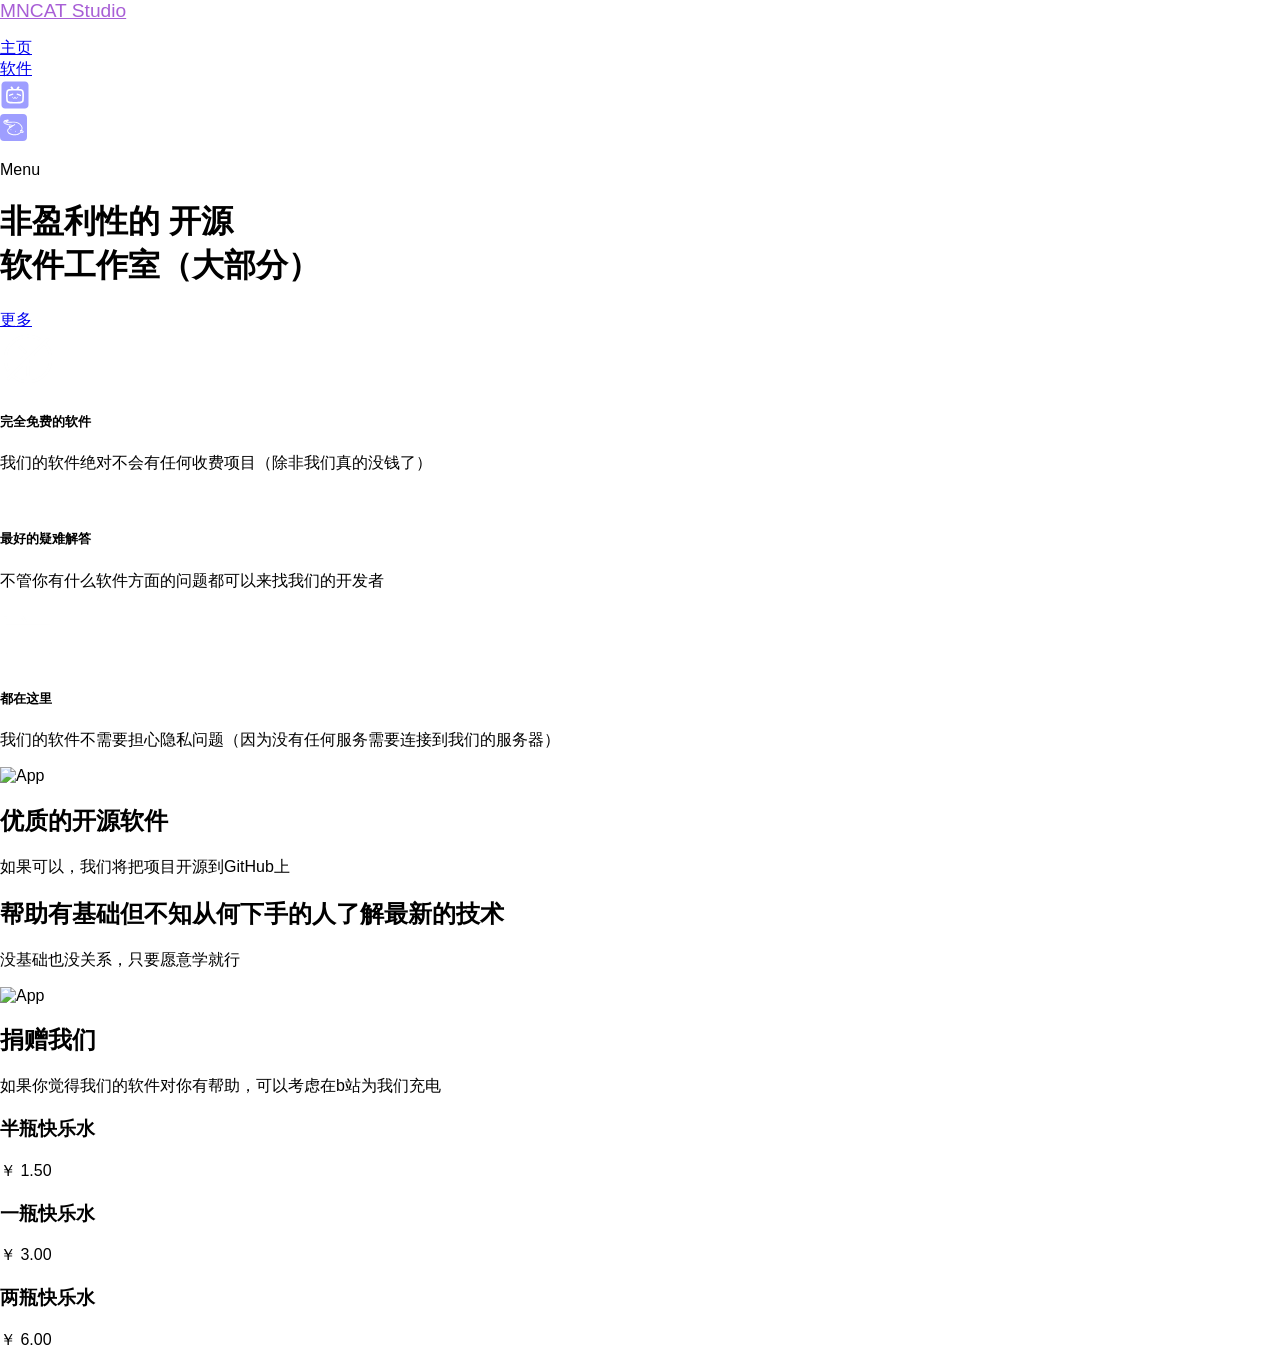
==== index.html @ 67b41ffe "Add files via upload" ====
<!DOCTYPE html>
<html lang="zh">
<style>
  * {
    box-sizing: border-box;
    padding: 0;
  }
  body {
      justify-content: center;
      align-items: center;
      margin: 0;
      font-family:-apple-system, BlinkMacSystemFont, "Helvetica Neue", Helvetica, Roboto, Arial, "PingFang SC", "Hiragino Sans GB", "Microsoft Yahei", "Microsoft Jhenghei", sans-serif;
  }
  .logo path{
    pointer-events:none;
    fill:none;
    stroke-linecap:round;
    stroke-width:7;
    stroke:rgb(255, 255, 255);
  }
  .wechat-group img{
    max-width:220px;
    height:auto;
      border-radius: 8px;
      margin: 0 auto 0;
      width:100%;
  }
  .welcome-img img{
    width:100%;
  }
  #text_title {
    color: #a85fd6;
    font-size: larger;
  }
</style>
<head>
  <meta charset='UTF-8'>
  <title>MNCAT Studio</title>
</head>
<body>
  <div>
    <link rel="preload" href="https://coscdn.htmlpage.cn/html-template/template-company-00001/assets/fonts/fontawesome-webfont.woff2" as="font" type="font/woff2" crossorigin=""/>
    <!-- Additional CSS Files -->
    <link rel="stylesheet" type="text/css" href="https://coscdn.htmlpage.cn/html-template/template-company-00001/assets/css/bootstrap.min.css"/>
    <link rel="stylesheet" type="text/css" href="https://coscdn.htmlpage.cn/html-template/template-company-00001/assets/css/font-awesome.css"/>
    <link rel="stylesheet" href="https://coscdn.htmlpage.cn/html-template/template-company-00001/assets/css/templatemo-softy-pinko.css"/>
    <!-- ***** Header Area Start ***** -->
    <header class="header-area header-sticky">
      <div class="container">
        <div class="row">
          <div class="col-12">
            <nav class="main-nav">
              <!-- ***** Logo Start ***** -->
              <a href="#" class="logo" id="text_title">MNCAT Studio</a>
              <!-- ***** Logo End ***** -->
              <!-- ***** Menu Start ***** -->
              <ul class="nav">
                <li>
                  <a href="#" class="active">主页</a>
                </li>
                <li>
                  <a href="/software">软件</a>
                </li>
                <li>
                  <a href="https://space.bilibili.com/3493083308100198">
                    <img src="static/images/main_page/bilibili.svg" alt="Bilibili">
                  </a>
                </li>
                <li>
                  <a href="https://afdian.com/a/mncatconan">
                    <img src="static/images/main_page/aifadian.svg" alt="AiFaDian">
                  </a>
                </li>
              </ul>
              <a class="menu-trigger"><span>Menu</span></a>
              <!-- ***** Menu End ***** -->
            </nav>
          </div>
        </div>
      </div>
    </header>
    <!-- ***** Header Area End ***** -->
    <!-- ***** Welcome Area Start ***** -->
    <div id="welcome" class="welcome-area">
      <!-- ***** Header Text Start ***** -->
      <div class="header-text">
        <div class="container">
          <div class="row">
            <div class="offset-xl-3 col-xl-6 offset-lg-2 col-lg-8 col-md-12 col-sm-12">
              <h1>非盈利性的
                <strong>开源</strong>
                <br/>软件工作室（大部分）
              </h1>
              <a href="#features" class="main-button-slider">更多</a>
            </div>
          </div>
        </div>
      </div>
      <!-- ***** Header Text End ***** -->
    </div>
    <!-- ***** Welcome Area End ***** -->
    <!-- ***** Features Small Start ***** -->
    <section class="section home-feature">
      <div class="container">
        <div class="row">
          <div class="col-lg-12">
            <div class="row">
              <!-- ***** Features Small Item Start ***** -->
              <div data-scroll-reveal="enter bottom move 50px over 0.6s after 0.2s" class="col-lg-4 col-md-6 col-sm-6 col-12">
                <div class="features-small-item">
                  <div class="icon">
                    <i>
                      <img src="./static/images/main_page/free.png" alt=""/>
                    </i>
                  </div>
                  <h5 class="features-title">完全免费的软件
                  </h5>
                  <p>我们的软件绝对不会有任何收费项目（除非我们真的没钱了）
                  </p>
                </div>
              </div>
              <!-- ***** Features Small Item End ***** -->
              <!-- ***** Features Small Item Start ***** -->
              <div data-scroll-reveal="enter bottom move 50px over 0.6s after 0.4s" class="col-lg-4 col-md-6 col-sm-6 col-12">
                <div class="features-small-item">
                  <div class="icon">
                    <i>
                      <img src="https://coscdn.htmlpage.cn/html-template/template-company-00001/assets/images/featured-item-01.png" alt=""/>
                    </i>
                  </div>
                  <h5 class="features-title">最好的疑难解答
                  </h5>
                  <p>不管你有什么软件方面的问题都可以来找我们的开发者
                  </p>
                </div>
              </div>
              <!-- ***** Features Small Item End ***** -->
              <!-- ***** Features Small Item Start ***** -->
              <div data-scroll-reveal="enter bottom move 50px over 0.6s after 0.6s" class="col-lg-4 col-md-6 col-sm-6 col-12">
                <div class="features-small-item">
                  <div class="icon">
                    <i>
                      <img src="./static/images/main_page/local.png" alt=""/>
                    </i>
                  </div>
                  <h5 class="features-title">都在这里
                  </h5>
                  <p>我们的软件不需要担心隐私问题（因为没有任何服务需要连接到我们的服务器）
                  </p>
                </div>
              </div>
              <!-- ***** Features Small Item End ***** -->
            </div>
          </div>
        </div>
      </div>
    </section>
    <!-- ***** Features Small End ***** -->
    <!-- ***** Features Big Item Start ***** -->
    <section id="features" class="section padding-top-70 padding-bottom-0">
      <div class="container">
        <div class="row">
          <div data-scroll-reveal="enter left move 30px over 0.6s after 0.4s" class="col-lg-5 col-md-12 col-sm-12 align-self-center">
            <img src="https://coscdn.htmlpage.cn/html-template/template-company-00001/assets/images/left-image.png" alt="App" class="rounded img-fluid d-block mx-auto"/>
          </div>
          <div class="col-lg-1">
          </div>
          <div class="col-lg-6 col-md-12 col-sm-12 align-self-center mobile-top-fix">
            <div class="left-heading">
              <h2 class="section-title">优质的开源软件
              </h2>
            </div>
            <div class="left-text">
              <p>如果可以，我们将把项目开源到GitHub上
              </p>
            </div>
          </div>
        </div>
        <div class="row">
          <div class="col-lg-12">
            <div class="hr">
            </div>
          </div>
        </div>
      </div>
    </section>
    <!-- ***** Features Big Item End ***** -->
    <!-- ***** Features Big Item Start ***** -->
    <section class="section padding-bottom-100">
      <div class="container">
        <div class="row">
          <div class="col-lg-6 col-md-12 col-sm-12 align-self-center mobile-bottom-fix">
            <div class="left-heading">
              <h2 class="section-title">帮助有基础但不知从何下手的人了解最新的技术
              </h2>
            </div>
            <div class="left-text">
              <p>没基础也没关系，只要愿意学就行
              </p>
            </div>
          </div>
          <div class="col-lg-1">
          </div>
          <div data-scroll-reveal="enter right move 30px over 0.6s after 0.4s" class="col-lg-5 col-md-12 col-sm-12 align-self-center mobile-bottom-fix-big">
            <img src="https://coscdn.htmlpage.cn/html-template/template-company-00001/assets/images/right-image.png" alt="App" class="rounded img-fluid d-block mx-auto"/>
          </div>
        </div>
      </div>
    </section>
    <!-- ***** Features Big Item End ***** -->


    <!-- ***** Pricing Plans Start ***** -->
    <section id="pricing-plans" class="section colored">
      <div class="container">
        <!-- ***** Section Title Start ***** -->
        <div class="row">
          <div class="col-lg-12">
            <div class="center-heading">
              <h2 class="section-title">捐赠我们
              </h2>
            </div>
          </div>
          <div class="offset-lg-3 col-lg-6">
            <div class="center-text">
              <p>如果你觉得我们的软件对你有帮助，可以考虑在b站为我们充电
              </p>
            </div>
          </div>
        </div>
        <!-- ***** Section Title End ***** -->
        <div class="row">
          <!-- ***** Pricing Item Start ***** -->
          <div data-scroll-reveal="enter bottom move 50px over 0.6s after 0.2s" class="col-lg-4 col-md-6 col-sm-12">
            <div class="pricing-item">
              <div class="pricing-header">
                <h3 class="pricing-title">半瓶快乐水
                </h3>
              </div>
              <div class="pricing-body">
                <div class="price-wrapper">
                  <span class="currency">￥</span>
                  <span class="price">1.50</span>
                </div>
              </div>
            </div>
          </div>
          <!-- ***** Pricing Item End ***** -->
          <!-- ***** Pricing Item Start ***** -->
          <div data-scroll-reveal="enter bottom move 50px over 0.6s after 0.4s" class="col-lg-4 col-md-6 col-sm-12">
            <div class="pricing-item active">
              <div class="pricing-header">
                <h3 class="pricing-title">一瓶快乐水
                </h3>
              </div>
              <div class="pricing-body">
                <div class="price-wrapper">
                  <span class="currency">￥</span>
                  <span class="price">3.00</span>
                </div>
              </div>
            </div>
          </div>
          <!-- ***** Pricing Item End ***** -->
          <!-- ***** Pricing Item Start ***** -->
          <div data-scroll-reveal="enter bottom move 50px over 0.6s after 0.6s" class="col-lg-4 col-md-6 col-sm-12">
            <div class="pricing-item">
              <div class="pricing-header">
                <h3 class="pricing-title">两瓶快乐水
                </h3>
              </div>
              <div class="pricing-body">
                <div class="price-wrapper">
                  <span class="currency">￥</span>
                  <span class="price">6.00</span>
                </div>
              </div>
            </div>
          </div>
          <!-- ***** Pricing Item End ***** -->
        </div>
      </div>
    </section>
    <!-- ***** Pricing Plans End ***** -->

  </div>
</body>
</html>
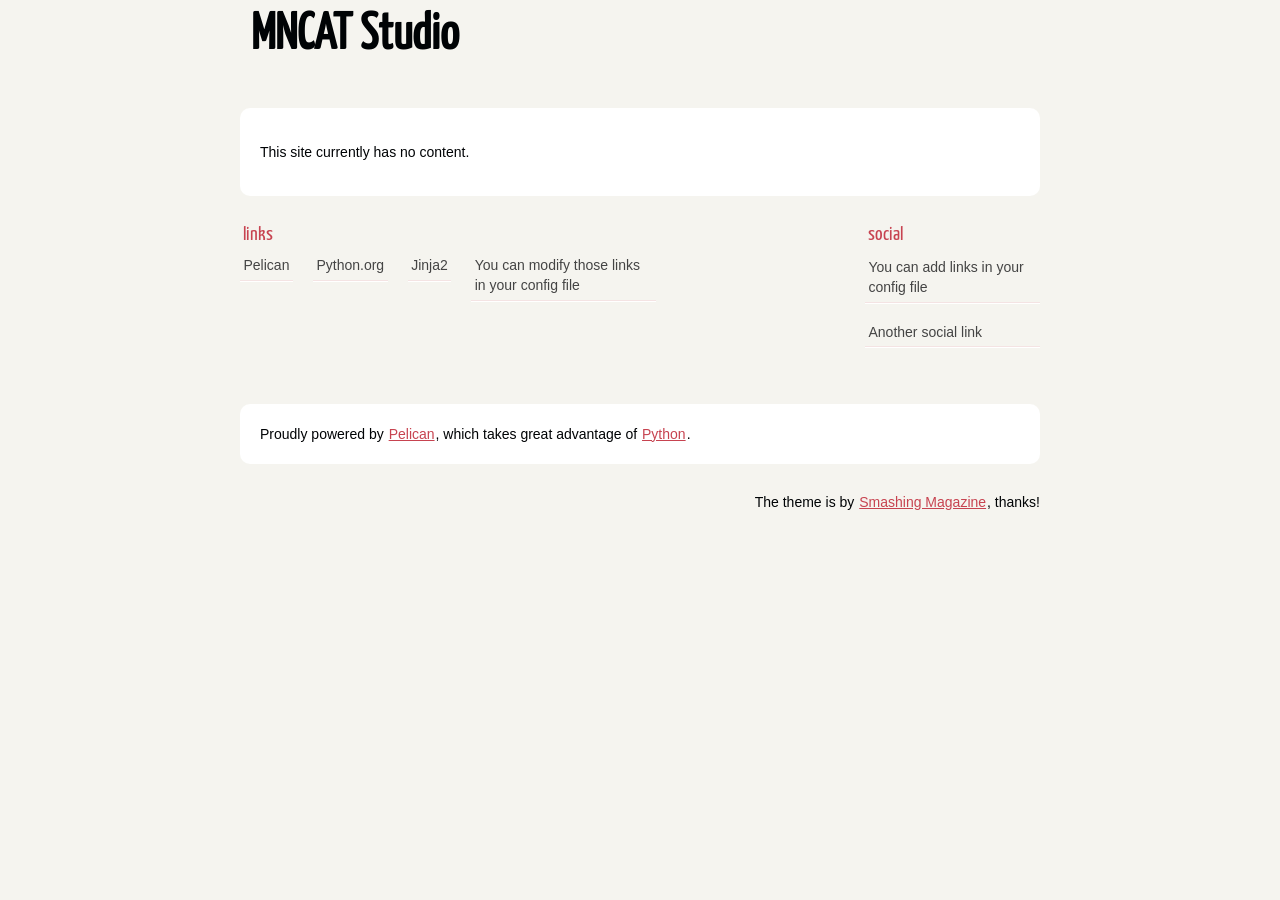
==== commit 2975babe: "测试" ====
--- a/index.html
+++ b/index.html
@@ -1,288 +1,49 @@
-<!DOCTYPE html>
-<html lang="zh">
-<style>
-  * {
-    box-sizing: border-box;
-    padding: 0;
-  }
-  body {
-      justify-content: center;
-      align-items: center;
-      margin: 0;
-      font-family:-apple-system, BlinkMacSystemFont, "Helvetica Neue", Helvetica, Roboto, Arial, "PingFang SC", "Hiragino Sans GB", "Microsoft Yahei", "Microsoft Jhenghei", sans-serif;
-  }
-  .logo path{
-    pointer-events:none;
-    fill:none;
-    stroke-linecap:round;
-    stroke-width:7;
-    stroke:rgb(255, 255, 255);
-  }
-  .wechat-group img{
-    max-width:220px;
-    height:auto;
-      border-radius: 8px;
-      margin: 0 auto 0;
-      width:100%;
-  }
-  .welcome-img img{
-    width:100%;
-  }
-  #text_title {
-    color: #a85fd6;
-    font-size: larger;
-  }
-</style>
-<head>
-  <meta charset='UTF-8'>
-  <title>MNCAT Studio</title>
-</head>
-<body>
-  <div>
-    <link rel="preload" href="https://coscdn.htmlpage.cn/html-template/template-company-00001/assets/fonts/fontawesome-webfont.woff2" as="font" type="font/woff2" crossorigin=""/>
-    <!-- Additional CSS Files -->
-    <link rel="stylesheet" type="text/css" href="https://coscdn.htmlpage.cn/html-template/template-company-00001/assets/css/bootstrap.min.css"/>
-    <link rel="stylesheet" type="text/css" href="https://coscdn.htmlpage.cn/html-template/template-company-00001/assets/css/font-awesome.css"/>
-    <link rel="stylesheet" href="https://coscdn.htmlpage.cn/html-template/template-company-00001/assets/css/templatemo-softy-pinko.css"/>
-    <!-- ***** Header Area Start ***** -->
-    <header class="header-area header-sticky">
-      <div class="container">
-        <div class="row">
-          <div class="col-12">
-            <nav class="main-nav">
-              <!-- ***** Logo Start ***** -->
-              <a href="#" class="logo" id="text_title">MNCAT Studio</a>
-              <!-- ***** Logo End ***** -->
-              <!-- ***** Menu Start ***** -->
-              <ul class="nav">
-                <li>
-                  <a href="#" class="active">主页</a>
-                </li>
-                <li>
-                  <a href="/software">软件</a>
-                </li>
-                <li>
-                  <a href="https://space.bilibili.com/3493083308100198">
-                    <img src="static/images/main_page/bilibili.svg" alt="Bilibili">
-                  </a>
-                </li>
-                <li>
-                  <a href="https://afdian.com/a/mncatconan">
-                    <img src="static/images/main_page/aifadian.svg" alt="AiFaDian">
-                  </a>
-                </li>
-              </ul>
-              <a class="menu-trigger"><span>Menu</span></a>
-              <!-- ***** Menu End ***** -->
-            </nav>
-          </div>
-        </div>
-      </div>
-    </header>
-    <!-- ***** Header Area End ***** -->
-    <!-- ***** Welcome Area Start ***** -->
-    <div id="welcome" class="welcome-area">
-      <!-- ***** Header Text Start ***** -->
-      <div class="header-text">
-        <div class="container">
-          <div class="row">
-            <div class="offset-xl-3 col-xl-6 offset-lg-2 col-lg-8 col-md-12 col-sm-12">
-              <h1>非盈利性的
-                <strong>开源</strong>
-                <br/>软件工作室（大部分）
-              </h1>
-              <a href="#features" class="main-button-slider">更多</a>
-            </div>
-          </div>
-        </div>
-      </div>
-      <!-- ***** Header Text End ***** -->
-    </div>
-    <!-- ***** Welcome Area End ***** -->
-    <!-- ***** Features Small Start ***** -->
-    <section class="section home-feature">
-      <div class="container">
-        <div class="row">
-          <div class="col-lg-12">
-            <div class="row">
-              <!-- ***** Features Small Item Start ***** -->
-              <div data-scroll-reveal="enter bottom move 50px over 0.6s after 0.2s" class="col-lg-4 col-md-6 col-sm-6 col-12">
-                <div class="features-small-item">
-                  <div class="icon">
-                    <i>
-                      <img src="./static/images/main_page/free.png" alt=""/>
-                    </i>
-                  </div>
-                  <h5 class="features-title">完全免费的软件
-                  </h5>
-                  <p>我们的软件绝对不会有任何收费项目（除非我们真的没钱了）
-                  </p>
-                </div>
-              </div>
-              <!-- ***** Features Small Item End ***** -->
-              <!-- ***** Features Small Item Start ***** -->
-              <div data-scroll-reveal="enter bottom move 50px over 0.6s after 0.4s" class="col-lg-4 col-md-6 col-sm-6 col-12">
-                <div class="features-small-item">
-                  <div class="icon">
-                    <i>
-                      <img src="https://coscdn.htmlpage.cn/html-template/template-company-00001/assets/images/featured-item-01.png" alt=""/>
-                    </i>
-                  </div>
-                  <h5 class="features-title">最好的疑难解答
-                  </h5>
-                  <p>不管你有什么软件方面的问题都可以来找我们的开发者
-                  </p>
-                </div>
-              </div>
-              <!-- ***** Features Small Item End ***** -->
-              <!-- ***** Features Small Item Start ***** -->
-              <div data-scroll-reveal="enter bottom move 50px over 0.6s after 0.6s" class="col-lg-4 col-md-6 col-sm-6 col-12">
-                <div class="features-small-item">
-                  <div class="icon">
-                    <i>
-                      <img src="./static/images/main_page/local.png" alt=""/>
-                    </i>
-                  </div>
-                  <h5 class="features-title">都在这里
-                  </h5>
-                  <p>我们的软件不需要担心隐私问题（因为没有任何服务需要连接到我们的服务器）
-                  </p>
-                </div>
-              </div>
-              <!-- ***** Features Small Item End ***** -->
-            </div>
-          </div>
-        </div>
-      </div>
-    </section>
-    <!-- ***** Features Small End ***** -->
-    <!-- ***** Features Big Item Start ***** -->
-    <section id="features" class="section padding-top-70 padding-bottom-0">
-      <div class="container">
-        <div class="row">
-          <div data-scroll-reveal="enter left move 30px over 0.6s after 0.4s" class="col-lg-5 col-md-12 col-sm-12 align-self-center">
-            <img src="https://coscdn.htmlpage.cn/html-template/template-company-00001/assets/images/left-image.png" alt="App" class="rounded img-fluid d-block mx-auto"/>
-          </div>
-          <div class="col-lg-1">
-          </div>
-          <div class="col-lg-6 col-md-12 col-sm-12 align-self-center mobile-top-fix">
-            <div class="left-heading">
-              <h2 class="section-title">优质的开源软件
-              </h2>
-            </div>
-            <div class="left-text">
-              <p>如果可以，我们将把项目开源到GitHub上
-              </p>
-            </div>
-          </div>
-        </div>
-        <div class="row">
-          <div class="col-lg-12">
-            <div class="hr">
-            </div>
-          </div>
-        </div>
-      </div>
-    </section>
-    <!-- ***** Features Big Item End ***** -->
-    <!-- ***** Features Big Item Start ***** -->
-    <section class="section padding-bottom-100">
-      <div class="container">
-        <div class="row">
-          <div class="col-lg-6 col-md-12 col-sm-12 align-self-center mobile-bottom-fix">
-            <div class="left-heading">
-              <h2 class="section-title">帮助有基础但不知从何下手的人了解最新的技术
-              </h2>
-            </div>
-            <div class="left-text">
-              <p>没基础也没关系，只要愿意学就行
-              </p>
-            </div>
-          </div>
-          <div class="col-lg-1">
-          </div>
-          <div data-scroll-reveal="enter right move 30px over 0.6s after 0.4s" class="col-lg-5 col-md-12 col-sm-12 align-self-center mobile-bottom-fix-big">
-            <img src="https://coscdn.htmlpage.cn/html-template/template-company-00001/assets/images/right-image.png" alt="App" class="rounded img-fluid d-block mx-auto"/>
-          </div>
-        </div>
-      </div>
-    </section>
-    <!-- ***** Features Big Item End ***** -->
-
-
-    <!-- ***** Pricing Plans Start ***** -->
-    <section id="pricing-plans" class="section colored">
-      <div class="container">
-        <!-- ***** Section Title Start ***** -->
-        <div class="row">
-          <div class="col-lg-12">
-            <div class="center-heading">
-              <h2 class="section-title">捐赠我们
-              </h2>
-            </div>
-          </div>
-          <div class="offset-lg-3 col-lg-6">
-            <div class="center-text">
-              <p>如果你觉得我们的软件对你有帮助，可以考虑在b站为我们充电
-              </p>
-            </div>
-          </div>
-        </div>
-        <!-- ***** Section Title End ***** -->
-        <div class="row">
-          <!-- ***** Pricing Item Start ***** -->
-          <div data-scroll-reveal="enter bottom move 50px over 0.6s after 0.2s" class="col-lg-4 col-md-6 col-sm-12">
-            <div class="pricing-item">
-              <div class="pricing-header">
-                <h3 class="pricing-title">半瓶快乐水
-                </h3>
-              </div>
-              <div class="pricing-body">
-                <div class="price-wrapper">
-                  <span class="currency">￥</span>
-                  <span class="price">1.50</span>
-                </div>
-              </div>
-            </div>
-          </div>
-          <!-- ***** Pricing Item End ***** -->
-          <!-- ***** Pricing Item Start ***** -->
-          <div data-scroll-reveal="enter bottom move 50px over 0.6s after 0.4s" class="col-lg-4 col-md-6 col-sm-12">
-            <div class="pricing-item active">
-              <div class="pricing-header">
-                <h3 class="pricing-title">一瓶快乐水
-                </h3>
-              </div>
-              <div class="pricing-body">
-                <div class="price-wrapper">
-                  <span class="currency">￥</span>
-                  <span class="price">3.00</span>
-                </div>
-              </div>
-            </div>
-          </div>
-          <!-- ***** Pricing Item End ***** -->
-          <!-- ***** Pricing Item Start ***** -->
-          <div data-scroll-reveal="enter bottom move 50px over 0.6s after 0.6s" class="col-lg-4 col-md-6 col-sm-12">
-            <div class="pricing-item">
-              <div class="pricing-header">
-                <h3 class="pricing-title">两瓶快乐水
-                </h3>
-              </div>
-              <div class="pricing-body">
-                <div class="price-wrapper">
-                  <span class="currency">￥</span>
-                  <span class="price">6.00</span>
-                </div>
-              </div>
-            </div>
-          </div>
-          <!-- ***** Pricing Item End ***** -->
-        </div>
-      </div>
-    </section>
-    <!-- ***** Pricing Plans End ***** -->
-
-  </div>
-</body>
+<!DOCTYPE html>
+<html lang="chinese (simplified)">
+        <head>
+                        <meta charset="utf-8" />
+                        <meta name="viewport" content="width=device-width, initial-scale=1.0" />
+                        <meta name="generator" content="Pelican" />
+                        <title>MNCAT Studio</title>
+                        <link rel="stylesheet" href="/theme/css/main.css" />
+        </head>
+
+        <body id="index" class="home">
+                <header id="banner" class="body">
+                        <h1><a href="/">MNCAT Studio</a></h1>
+                        <nav><ul>
+                        </ul></nav>
+                </header><!-- /#banner -->
+        <section id="content" class="body">
+                <p>This site currently has no content.</p>
+        </section>
+                <section id="extras" class="body">
+                                <div class="blogroll">
+                                        <h2>links</h2>
+                                        <ul>
+                                                        <li><a href="https://getpelican.com/">Pelican</a></li>
+                                                        <li><a href="https://www.python.org/">Python.org</a></li>
+                                                        <li><a href="https://palletsprojects.com/p/jinja/">Jinja2</a></li>
+                                                        <li><a href="#">You can modify those links in your config file</a></li>
+                                        </ul>
+                                </div><!-- /.blogroll -->
+                                <div class="social">
+                                        <h2>social</h2>
+                                        <ul>
+
+                                                        <li><a href="#">You can add links in your config file</a></li>
+                                                        <li><a href="#">Another social link</a></li>
+                                        </ul>
+                                </div><!-- /.social -->
+                </section><!-- /#extras -->
+
+                <footer id="contentinfo" class="body">
+                        <address id="about" class="vcard body">
+                                Proudly powered by <a rel="nofollow" href="https://getpelican.com/">Pelican</a>, which takes great advantage of <a rel="nofollow" href="https://www.python.org/">Python</a>.
+                        </address><!-- /#about -->
+
+                        <p>The theme is by <a rel="nofollow" href="https://www.smashingmagazine.com/2009/08/designing-a-html-5-layout-from-scratch/">Smashing Magazine</a>, thanks!</p>
+                </footer><!-- /#contentinfo -->
+
+        </body>
 </html>
--- a/theme/css/main.css
+++ b/theme/css/main.css
@@ -0,0 +1,439 @@
+/*
+	Name: Smashing HTML5
+	Date: July 2009
+	Description: Sample layout for HTML5 and CSS3 goodness.
+	Version: 1.0
+	License: MIT <https://opensource.org/licenses/MIT>
+	Licensed by: Smashing Media GmbH <https://www.smashingmagazine.com/>
+	Original author: Enrique Ramírez <http://enrique-ramirez.com/>
+*/
+
+/* Imports */
+@import url("reset.css");
+@import url("pygment.css");
+@import url("typogrify.css");
+@import url("fonts.css");
+
+/***** Global *****/
+/* Body */
+body {
+    background: #F5F4EF;
+    color: #000305;
+    font-size: 87.5%; /* Base font size: 14px */
+    font-family: 'Trebuchet MS', Trebuchet, 'Lucida Sans Unicode', 'Lucida Grande', 'Lucida Sans', Arial, sans-serif;
+    line-height: 1.429;
+    margin: 0;
+    padding: 0;
+    text-align: left;
+}
+
+/* Headings */
+h1 {font-size: 2em }
+h2 {font-size: 1.571em}	/* 22px */
+h3 {font-size: 1.429em}	/* 20px */
+h4 {font-size: 1.286em}	/* 18px */
+h5 {font-size: 1.143em}	/* 16px */
+h6 {font-size: 1em}		/* 14px */
+
+h1, h2, h3, h4, h5, h6 {
+    font-weight: 400;
+    line-height: 1.1;
+    margin-bottom: .8em;
+    font-family: 'Yanone Kaffeesatz', arial, serif;
+}
+
+h3, h4, h5, h6 { margin-top: .8em; }
+
+hr { border: 2px solid #EEEEEE; }
+
+/* Anchors */
+a {outline: 0;}
+a img {border: 0px; text-decoration: none;}
+a:link, a:visited {
+    color: #C74350;
+    padding: 0 1px;
+    text-decoration: underline;
+}
+a:hover, a:active {
+    background-color: #C74350;
+    color: #fff;
+    text-decoration: none;
+    text-shadow: 1px 1px 1px #333;
+}
+
+h1 a:hover {
+    background-color: inherit
+}
+
+/* Paragraphs */
+div.line-block,
+p { margin-top: 1em;
+    margin-bottom: 1em;}
+
+strong, b {font-weight: bold;}
+em, i {font-style: italic;}
+
+/* Lists */
+ul {
+    list-style: outside disc;
+    margin: 0em 0 0 1.5em;
+}
+
+ol {
+    list-style: outside decimal;
+    margin: 0em 0 0 1.5em;
+}
+
+li { margin-top: 0.5em;
+    margin-bottom: 1em; }
+
+.post-info {
+    float:right;
+    margin:10px;
+    padding:5px;
+}
+
+.post-info p{
+    margin-top: 1px;
+    margin-bottom: 1px;
+}
+
+.readmore { float: right }
+
+dl {margin: 0 0 1.5em 0;}
+dt {font-weight: bold;}
+dd {margin-left: 1.5em;}
+
+pre{background-color:  rgb(238, 238, 238); padding: 10px; margin: 10px; overflow: auto;}
+
+/* Quotes */
+blockquote {
+    margin: 20px;
+    font-style: italic;
+}
+cite {}
+
+q {}
+
+div.note {
+    float: right;
+    margin: 5px;
+    font-size: 85%;
+    max-width: 300px;
+}
+
+/* Tables */
+table {margin: .5em auto 1.5em auto; width: 98%;}
+
+	/* Thead */
+thead th {padding: .5em .4em; text-align: left;}
+thead td {}
+
+	/* Tbody */
+tbody td {padding: .5em .4em;}
+tbody th {}
+
+tbody .alt td {}
+tbody .alt th {}
+
+	/* Tfoot */
+tfoot th {}
+tfoot td {}
+
+/* HTML5 tags */
+header, section, footer,
+aside, nav, article, figure {
+    display: block;
+}
+
+/***** Layout *****/
+.body {clear: both; margin: 0 auto; max-width: 800px;}
+img { max-width: 100%; }
+img.right, figure.right, div.figure.align-right {
+    float: right;
+    margin: 0 0 2em 2em;
+}
+img.left, figure.left, div.figure.align-left {
+    float: left;
+    margin: 0 2em 2em 0;
+}
+
+/* .rst support */
+div.figure img, figure img {  /* to fill figure exactly */
+    max-width: 100%;
+}
+div.figure p.caption, figure p.caption { /* margin provided by figure */
+    margin-top: 0;
+    margin-bottom: 0;
+}
+
+/*
+	Header
+*****************/
+#banner {
+    margin: 0 auto;
+    padding: 0.8em 0 0 0;
+}
+
+	/* Banner */
+#banner h1 {
+    font-size: 3.571em;
+    line-height: 1.0;
+    margin-bottom: .3em;
+}
+
+#banner h1 a:link, #banner h1 a:visited {
+    color: #000305;
+    display: block;
+    font-weight: bold;
+    margin: 0 0 0 .2em;
+    text-decoration: none;
+}
+#banner h1 a:hover, #banner h1 a:active {
+    background: none;
+    color: #C74350;
+    text-shadow: none;
+}
+
+#banner h1 strong {font-size: 0.36em; font-weight: normal;}
+
+	/* Main Nav */
+#banner nav {
+    background: #000305;
+    font-size: 1.143em;
+    overflow: auto;
+    line-height: 30px;
+    margin: 0 auto 2em auto;
+    padding: 0;
+    text-align: center;
+    max-width: 800px;
+
+    border-radius: 5px;
+    -moz-border-radius: 5px;
+    -webkit-border-radius: 5px;
+}
+
+#banner nav ul {list-style: none; margin: 0 auto; max-width: 800px;}
+#banner nav li {float: left; display: inline; margin: 0;}
+
+#banner nav a:link, #banner nav a:visited {
+    color: #fff;
+    display: inline-block;
+    height: 30px;
+    padding: 5px 1.5em;
+    text-decoration: none;
+}
+#banner nav a:hover, #banner nav a:active,
+#banner nav .active a:link, #banner nav .active a:visited {
+    background: #C74451;
+    color: #fff;
+    text-shadow: none !important;
+}
+
+#banner nav li:first-child a {
+    border-top-left-radius: 5px;
+    -moz-border-radius-topleft: 5px;
+    -webkit-border-top-left-radius: 5px;
+
+    border-bottom-left-radius: 5px;
+    -moz-border-radius-bottomleft: 5px;
+    -webkit-border-bottom-left-radius: 5px;
+}
+
+/*
+	Featured
+*****************/
+#featured {
+    background: #fff;
+    margin-bottom: 2em;
+    overflow: hidden;
+    padding: 20px;
+    max-width: 760px;
+
+    border-radius: 10px;
+    -moz-border-radius: 10px;
+    -webkit-border-radius: 10px;
+}
+
+#featured figure {
+    border: 2px solid #eee;
+    float: right;
+    margin: 0.786em 2em 0 5em;
+    max-width: 248px;
+}
+#featured figure img {display: block; float: right;}
+
+#featured h2 {color: #C74451; font-size: 1.714em; margin-bottom: 0.333em;}
+#featured h3 {font-size: 1.429em; margin-bottom: .5em;}
+
+#featured h3 a:link, #featured h3 a:visited {color: #000305; text-decoration: none;}
+#featured h3 a:hover, #featured h3 a:active {color: #fff;}
+
+/*
+	Body
+*****************/
+#content {
+    background: #fff;
+    margin-bottom: 2em;
+    overflow: hidden;
+    padding: 20px 20px;
+    max-width: 760px;
+
+    border-radius: 10px;
+    -moz-border-radius: 10px;
+    -webkit-border-radius: 10px;
+}
+
+/*
+	Extras
+*****************/
+#extras {margin: 0 auto 3em auto; overflow: hidden;}
+
+#extras ul {list-style: none; margin: 0;}
+#extras li {border-bottom: 1px solid #fff;}
+#extras h2 {
+    color: #C74350;
+    font-size: 1.429em;
+    margin-bottom: .25em;
+    padding: 0 3px;
+}
+
+#extras a:link, #extras a:visited {
+    color: #444;
+    display: block;
+    border-bottom: 1px solid #F4E3E3;
+    text-decoration: none;
+    padding: .3em .25em;
+}
+
+#extras a:hover, #extras a:active {color: #fff;}
+
+	/* Blogroll */
+#extras .blogroll {
+    float: left;
+    max-width: 615px;
+}
+
+#extras .blogroll li {float: left; margin: 0 20px 0 0; max-width: 185px;}
+
+	/* Social */
+#extras .social {
+    float: right;
+    max-width: 175px;
+}
+
+/*
+	About
+*****************/
+#about {
+    background: #fff;
+    font-style: normal;
+    margin-bottom: 2em;
+    overflow: hidden;
+    padding: 20px;
+    text-align: left;
+    max-width: 760px;
+
+    border-radius: 10px;
+    -moz-border-radius: 10px;
+    -webkit-border-radius: 10px;
+}
+
+#about .primary {float: left; max-width: 165px;}
+#about .primary strong {color: #C64350; display: block; font-size: 1.286em;}
+#about .photo {float: left; margin: 5px 20px;}
+
+#about .url:link, #about .url:visited {text-decoration: none;}
+
+#about .bio {float: right; max-width: 500px;}
+
+/*
+	Footer
+*****************/
+#contentinfo {padding-bottom: 2em; text-align: right;}
+
+/***** Sections *****/
+/* Blog */
+.hentry {
+    display: block;
+    clear: both;
+    border-top: 1px solid #eee;
+    padding: 1.5em 0;
+}
+li:first-child .hentry, #content > .hentry {border: 0; margin: 0;}
+#content > .hentry {padding: 1em 0;}
+.hentry img{display : none ;}
+.entry-title {font-size: 3em; margin-bottom: 10px; margin-top: 0;}
+.entry-title a:link, .entry-title a:visited {text-decoration: none; color: #333;}
+.entry-title a:visited {background-color: #fff;}
+
+.hentry .post-info * {font-style: normal;}
+
+	/* Content */
+.hentry footer {margin-bottom: 2em;}
+.hentry footer address {display: inline;}
+#posts-list footer address {display: block;}
+
+	/* Blog Index */
+#posts-list {list-style: none; margin: 0;}
+#posts-list .hentry {padding-left: 10px; position: relative;}
+
+#posts-list footer {
+    left: 10px;
+    position: relative;
+    float: left;
+    top: 0.5em;
+    max-width: 190px;
+}
+
+	/* About the Author */
+#about-author {
+    background: #f9f9f9;
+    clear: both;
+    font-style: normal;
+    margin: 2em 0;
+    padding: 10px 20px 15px 20px;
+
+    border-radius: 5px;
+    -moz-border-radius: 5px;
+    -webkit-border-radius: 5px;
+}
+
+#about-author strong {
+    color: #C64350;
+    clear: both;
+    display: block;
+    font-size: 1.429em;
+}
+
+#about-author .photo {border: 1px solid #ddd; float: left; margin: 5px 1em 0 0;}
+
+	/* Comments */
+#comments-list {list-style: none; margin: 0 1em;}
+#comments-list blockquote {
+    background: #f8f8f8;
+    clear: both;
+    font-style: normal;
+    margin: 0;
+    padding: 15px 20px;
+
+    border-radius: 5px;
+    -moz-border-radius: 5px;
+    -webkit-border-radius: 5px;
+}
+#comments-list footer {color: #888; padding: .5em 1em 0 0; text-align: right;}
+
+#comments-list li:nth-child(2n) blockquote {background: #F5f5f5;}
+
+	/* Add a Comment */
+#add-comment label {clear: left; float: left; text-align: left; max-width: 150px;}
+#add-comment input[type='text'],
+#add-comment input[type='email'],
+#add-comment input[type='url'] {float: left; max-width: 200px;}
+
+#add-comment textarea {float: left; height: 150px; max-width: 495px;}
+
+#add-comment p.req {clear: both; margin: 0 .5em 1em 0; text-align: right;}
+
+#add-comment input[type='submit'] {float: right; margin: 0 .5em;}
+#add-comment * {margin-bottom: .5em;}
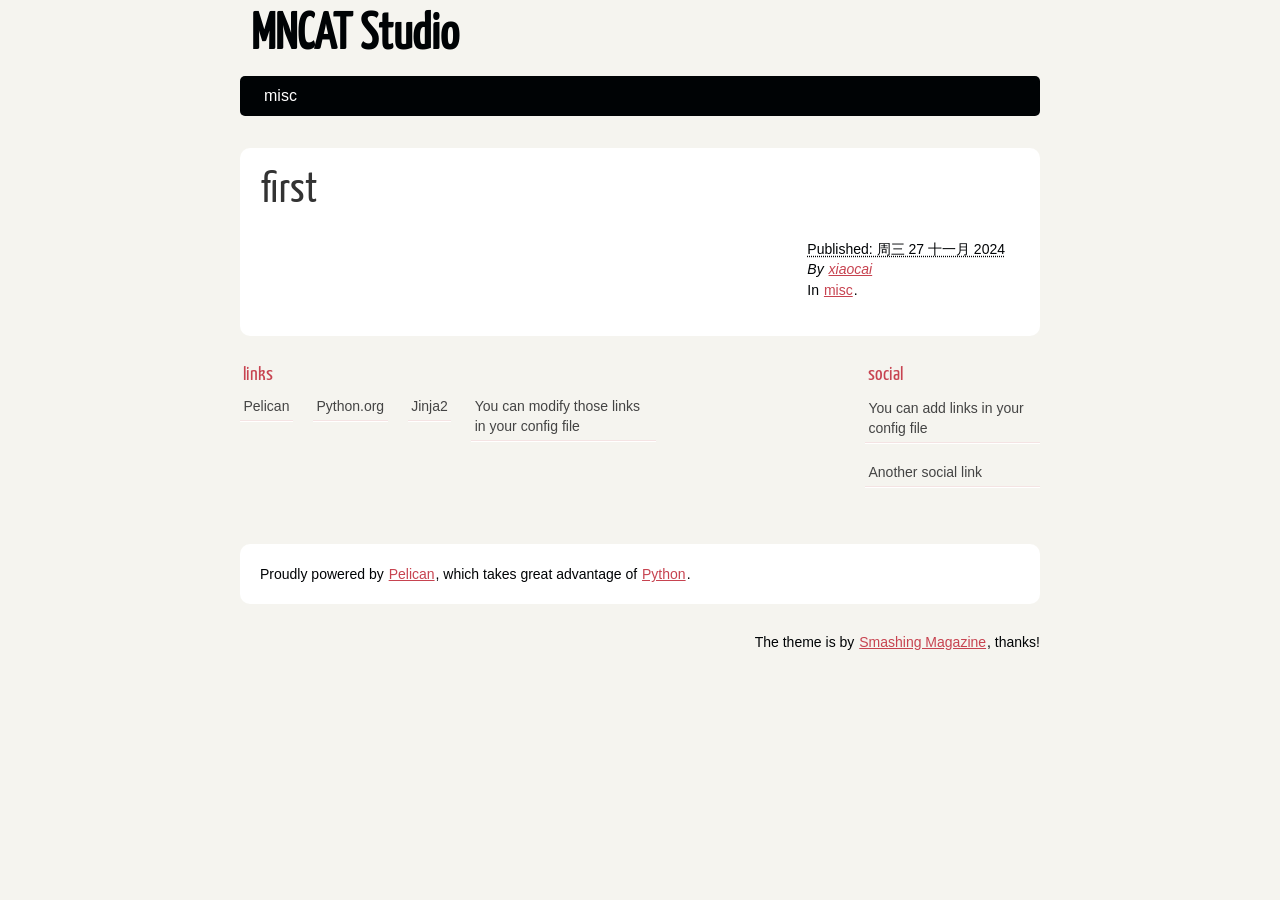
==== commit 51c030a7: "测试" ====
--- a/index.html
+++ b/index.html
@@ -12,11 +12,25 @@
                 <header id="banner" class="body">
                         <h1><a href="/">MNCAT Studio</a></h1>
                         <nav><ul>
+                                                <li><a href="/category/misc.html">misc</a></li>
                         </ul></nav>
                 </header><!-- /#banner -->
-        <section id="content" class="body">
-                <p>This site currently has no content.</p>
-        </section>
+
+                <aside id="featured" class="body">
+                    <article>
+                        <h1 class="entry-title"><a href="/first.html">first</a></h1>
+<footer class="post-info">
+        <abbr class="published" title="2024-11-27T00:00:00+08:00">
+                Published: 周三 27 十一月 2024
+        </abbr>
+
+                <address class="vcard author">
+                        By                                 <a class="url fn" href="/author/xiaocai.html">xiaocai</a>
+                </address>
+        <p>In <a href="/category/misc.html">misc</a>.</p>
+        
+</footer><!-- /.post-info -->                    </article>
+                </aside><!-- /#featured -->
                 <section id="extras" class="body">
                                 <div class="blogroll">
                                         <h2>links</h2>
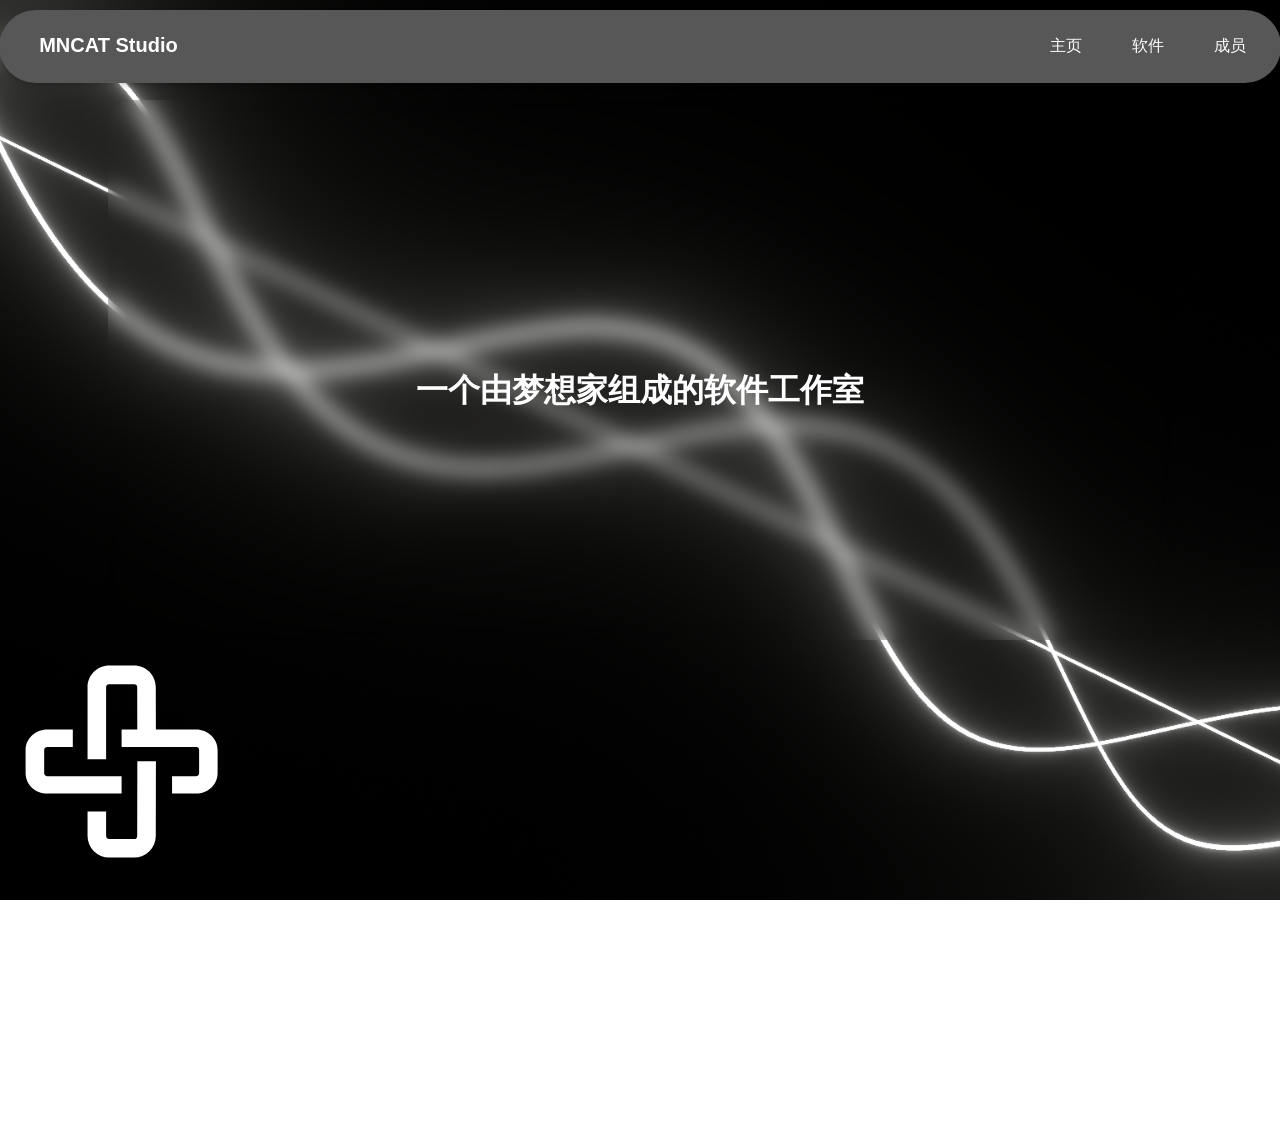
==== commit 552a3746: "初始" ====
--- a/index.html
+++ b/index.html
@@ -1,63 +1,33 @@
 <!DOCTYPE html>
-<html lang="chinese (simplified)">
-        <head>
-                        <meta charset="utf-8" />
-                        <meta name="viewport" content="width=device-width, initial-scale=1.0" />
-                        <meta name="generator" content="Pelican" />
-                        <title>MNCAT Studio</title>
-                        <link rel="stylesheet" href="/theme/css/main.css" />
-        </head>
+<html lang="zh-CN">
+<head>
+    <meta charset="UTF-8">
+    <meta name="viewport" content="width=device-width, initial-scale=1.0">
+    <title>MNCAT Studio</title>
+    <link rel="stylesheet" href="index.css">
+</head>
+<body class="body">
+    <div class="NavigationBar">
+        <h4>MNCAT Studio</h4>
+        <ul class="links">
+            <li><a href="#">主页</a></li>
+            <li><a href="#software">软件</a></li>
+            <li><a href="#member">成员</a></li>
+        </ul>
+    </div>
 
-        <body id="index" class="home">
-                <header id="banner" class="body">
-                        <h1><a href="/">MNCAT Studio</a></h1>
-                        <nav><ul>
-                                                <li><a href="/category/misc.html">misc</a></li>
-                        </ul></nav>
-                </header><!-- /#banner -->
+    <div class="Introduction">
+        <h1>一个由梦想家组成的软件工作室</h1>
+    </div>
+    
+    <div class="Open">
+        <img src="./assets/images/open.svg">
+        <p>开放源代码使我们的软件更易拓展</p>
+    </div>
 
-                <aside id="featured" class="body">
-                    <article>
-                        <h1 class="entry-title"><a href="/first.html">first</a></h1>
-<footer class="post-info">
-        <abbr class="published" title="2024-11-27T00:00:00+08:00">
-                Published: 周三 27 十一月 2024
-        </abbr>
-
-                <address class="vcard author">
-                        By                                 <a class="url fn" href="/author/xiaocai.html">xiaocai</a>
-                </address>
-        <p>In <a href="/category/misc.html">misc</a>.</p>
-        
-</footer><!-- /.post-info -->                    </article>
-                </aside><!-- /#featured -->
-                <section id="extras" class="body">
-                                <div class="blogroll">
-                                        <h2>links</h2>
-                                        <ul>
-                                                        <li><a href="https://getpelican.com/">Pelican</a></li>
-                                                        <li><a href="https://www.python.org/">Python.org</a></li>
-                                                        <li><a href="https://palletsprojects.com/p/jinja/">Jinja2</a></li>
-                                                        <li><a href="#">You can modify those links in your config file</a></li>
-                                        </ul>
-                                </div><!-- /.blogroll -->
-                                <div class="social">
-                                        <h2>social</h2>
-                                        <ul>
-
-                                                        <li><a href="#">You can add links in your config file</a></li>
-                                                        <li><a href="#">Another social link</a></li>
-                                        </ul>
-                                </div><!-- /.social -->
-                </section><!-- /#extras -->
-
-                <footer id="contentinfo" class="body">
-                        <address id="about" class="vcard body">
-                                Proudly powered by <a rel="nofollow" href="https://getpelican.com/">Pelican</a>, which takes great advantage of <a rel="nofollow" href="https://www.python.org/">Python</a>.
-                        </address><!-- /#about -->
-
-                        <p>The theme is by <a rel="nofollow" href="https://www.smashingmagazine.com/2009/08/designing-a-html-5-layout-from-scratch/">Smashing Magazine</a>, thanks!</p>
-                </footer><!-- /#contentinfo -->
-
-        </body>
+    <section id="member" class="content-section">
+        <h2>工作室成员</h2>
+        <p>在这里介绍我们的团队成员。</p>
+    </section>
+</body>
 </html>
--- a/index.css
+++ b/index.css
@@ -0,0 +1,105 @@
+body {
+	margin: 0;
+	font-family: Arial, sans-serif;
+}
+
+.body {
+	background-image: url("./assets/images/background.png");
+	background-size: cover;
+	background-position: center;
+	background-attachment: fixed; /* Added to fix the background image */
+}
+
+.NavigationBar {
+    position: fixed;
+    left: 50%;
+    transform: translateX(-50%);
+    top: 10px;
+    height: auto;
+    width: 97%;
+    background-color: #575757;
+    padding: 10px 20px;
+    box-shadow: 0 2px 5px rgba(0, 0, 0, 0.2);
+    z-index: 1000;
+    border-radius: 40px;
+    overflow: hidden;
+}
+
+.NavigationBar h4 {
+    margin: 14px 0 11px 20px; /* Adjusted top margin to move the element down */
+    color: white;
+    font-size: 20px;
+    float: left;
+}
+
+.NavigationBar ul.links {
+    list-style-type: none;
+    padding: 0;
+    display: flex;
+    justify-content: space-between;
+    float: right;
+}
+
+.NavigationBar li {
+    margin-left: 20px;
+}
+
+.NavigationBar a {
+    color: #fff;
+    text-decoration: none;
+    padding: 10px 15px;
+    border-radius: 5px;
+    transition: background-color 0.3s ease;
+}
+
+.NavigationBar a:hover {
+    background-color: #474747;
+}
+
+.Introduction {
+    text-align: center;
+    margin: auto;
+    height: 500px;
+    width: 80%;
+    padding: 20px;
+    backdrop-filter: blur(10px);
+    border-radius: 24px;
+    background-color: transparent;
+    margin-top: 100px;
+}
+
+.Introduction h1 {
+    position: absolute;
+    top: 50%;
+    left: 50%;
+    color: white;
+    transform: translate(-50%, -50%);
+}
+
+.content-section {
+	margin: auto;
+	width: 80%;
+	border-radius: 24px;
+	background-color: transparent;
+	backdrop-filter: blur(10px);
+    padding: 20px;
+    text-align: center;
+    margin-top: 60px; /* 留出空间以避免与导航栏重叠 */
+}
+
+.content-section h2 {
+	color: white;
+}
+
+.content-section p {
+	color: white;
+}
+
+.Open {
+    margin: auto;
+    left: 10%;
+}
+
+.Open p {
+    color: white;
+}
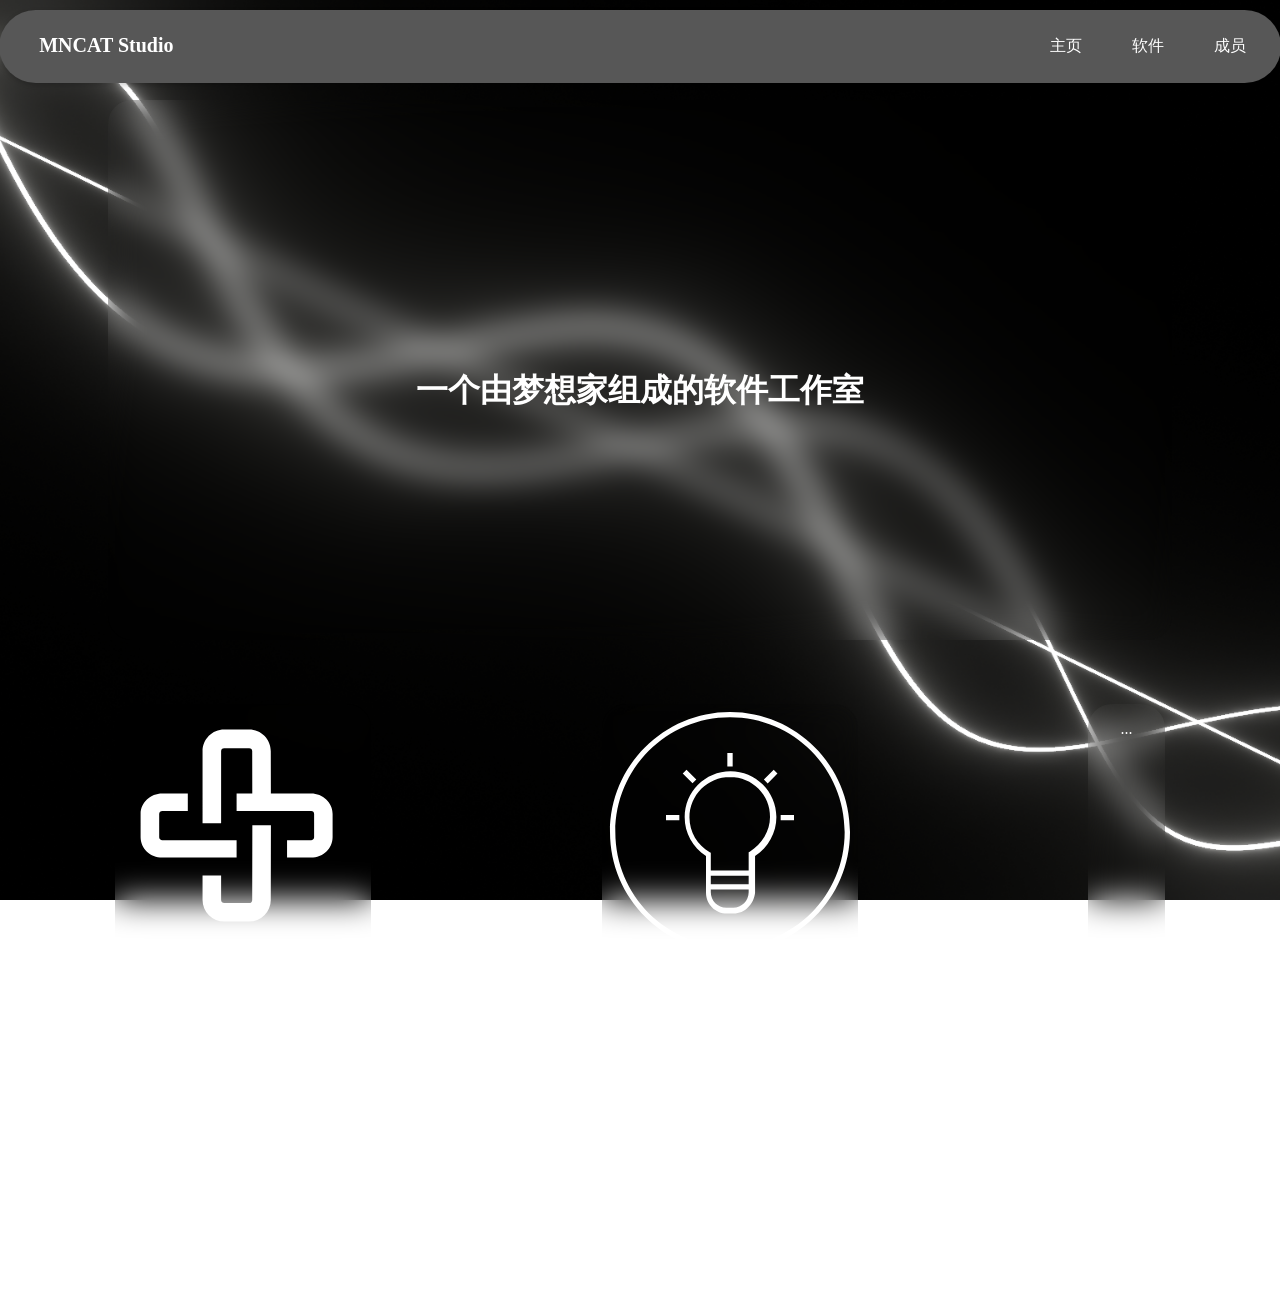
==== commit debfd033: "优点展示" ====
--- a/index.html
+++ b/index.html
@@ -20,9 +20,20 @@
         <h1>一个由梦想家组成的软件工作室</h1>
     </div>
     
-    <div class="Open">
-        <img src="./assets/images/open.svg">
-        <p>开放源代码使我们的软件更易拓展</p>
+    <div class="advantage">
+        <div class="Open">
+            <img src="./assets/images/open.svg">
+            <br>
+            <p>开放源代码使我们的软件更易拓展</p>
+        </div>
+        <div class="untitled-0">
+            <img src="./assets/images/makenew.svg"
+            <br>
+            <p>技术或许不是顶尖却不乏创新</p>
+        </div>
+        <div class="untitled-1">
+            <p>...</p>
+        </div>
     </div>
 
     <section id="member" class="content-section">
--- a/index.css
+++ b/index.css
@@ -1,6 +1,11 @@
+@font-face {
+    font-family: "PingFang";
+    src: url("./assets/ttf/pingfang.ttf");
+}
+
 body {
 	margin: 0;
-	font-family: Arial, sans-serif;
+    font-family: "PingFang";
 }
 
 .body {
@@ -62,7 +67,7 @@
     height: 500px;
     width: 80%;
     padding: 20px;
-    backdrop-filter: blur(10px);
+    backdrop-filter: blur(16px);
     border-radius: 24px;
     background-color: transparent;
     margin-top: 100px;
@@ -81,7 +86,7 @@
 	width: 80%;
 	border-radius: 24px;
 	background-color: transparent;
-	backdrop-filter: blur(10px);
+	backdrop-filter: blur(16px);
     padding: 20px;
     text-align: center;
     margin-top: 60px; /* 留出空间以避免与导航栏重叠 */
@@ -95,11 +100,23 @@
 	color: white;
 }
 
-.Open {
-    margin: auto;
-    left: 10%;
+.Open, .untitled-0, .untitled-1 {
+    background-color: transparent;
+    border-radius: 24px;
+    backdrop-filter: blur(16px);
+    margin: 5% 9%;
 }
 
-.Open p {
+.Open, .untitled-0, .untitled-1 p {
     color: white;
+    text-align: center;
+}
+
+.advantage {
+    display: flex;
+    justify-content: space-between;
+}
+
+.Open, .untitled-0, .untitled-1 {
+    flex: 1;
 }
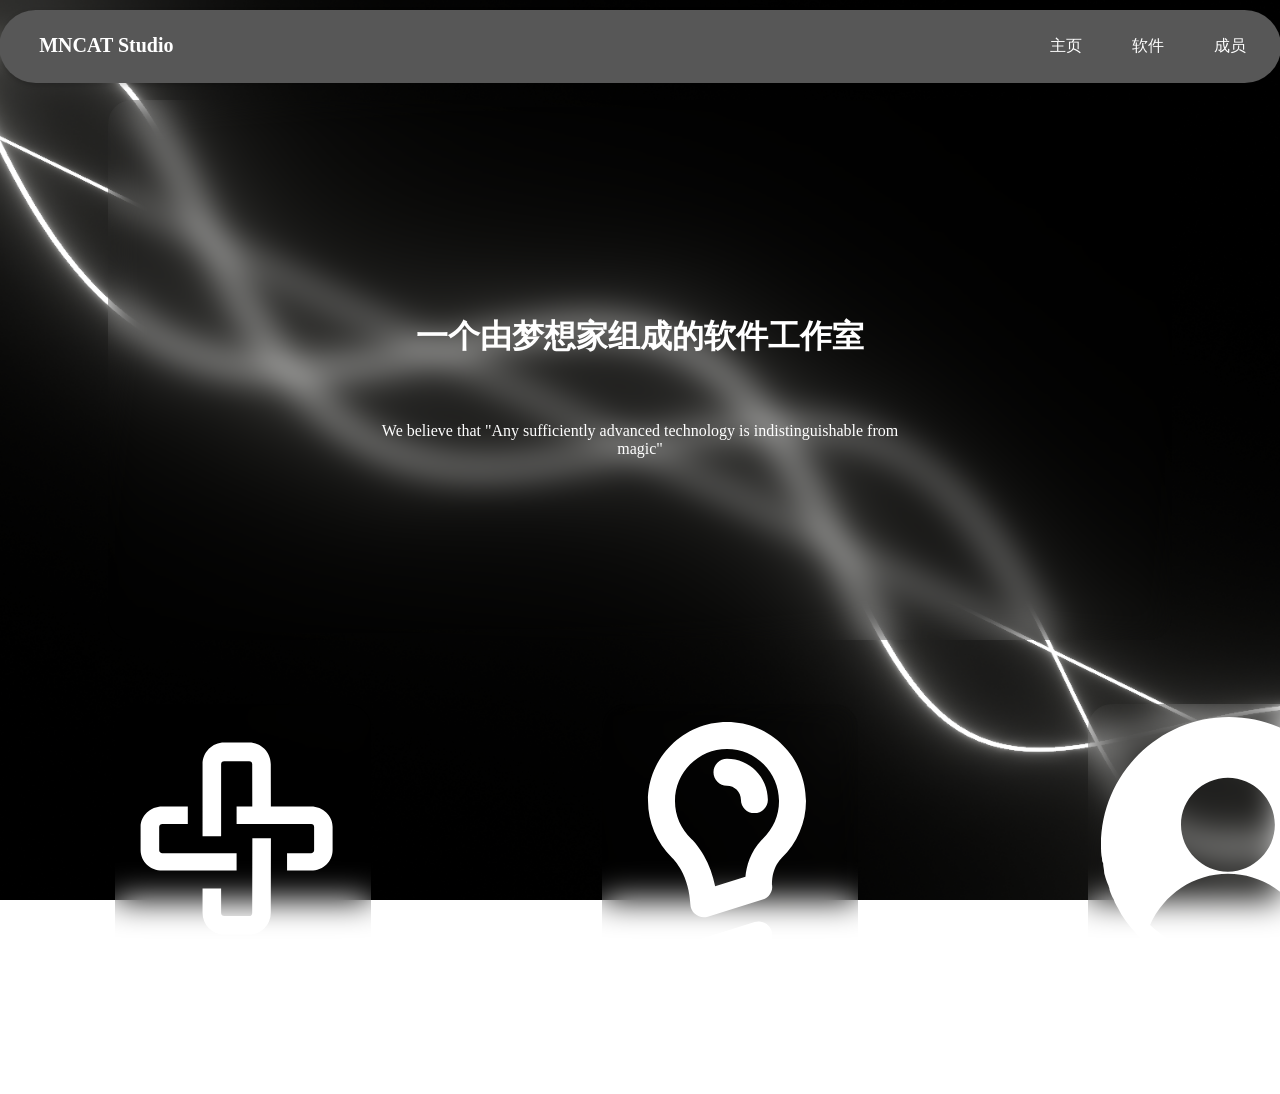
==== commit c6970c0e: "完善已有内容" ====
--- a/index.html
+++ b/index.html
@@ -10,14 +10,15 @@
     <div class="NavigationBar">
         <h4>MNCAT Studio</h4>
         <ul class="links">
-            <li><a href="#">主页</a></li>
-            <li><a href="#software">软件</a></li>
-            <li><a href="#member">成员</a></li>
+            <li><a href="/">主页</a></li>
+            <li><a href="/software.html">软件</a></li>
+            <li><a href="/members.html">成员</a></li>
         </ul>
     </div>
 
     <div class="Introduction">
         <h1>一个由梦想家组成的软件工作室</h1>
+        <p>We believe that "Any sufficiently advanced technology is indistinguishable from magic"</p>
     </div>
     
     <div class="advantage">
@@ -27,18 +28,15 @@
             <p>开放源代码使我们的软件更易拓展</p>
         </div>
         <div class="untitled-0">
-            <img src="./assets/images/makenew.svg"
+            <img src="./assets/images/makenew.svg">
             <br>
             <p>技术或许不是顶尖却不乏创新</p>
         </div>
         <div class="untitled-1">
-            <p>...</p>
+            <img src="./assets/images/members.svg">
+            <br>
+            <p>各种各样的人都有</p>
         </div>
     </div>
-
-    <section id="member" class="content-section">
-        <h2>工作室成员</h2>
-        <p>在这里介绍我们的团队成员。</p>
-    </section>
 </body>
 </html>
--- a/index.css
+++ b/index.css
@@ -5,6 +5,7 @@
 
 body {
 	margin: 0;
+    padding: 0;
     font-family: "PingFang";
 }
 
@@ -75,7 +76,15 @@
 
 .Introduction h1 {
     position: absolute;
-    top: 50%;
+    top: 40%;
+    left: 50%;
+    color: white;
+    transform: translate(-50%, -50%);
+}
+
+.Introduction p {
+    position: absolute;
+    top: 60%;
     left: 50%;
     color: white;
     transform: translate(-50%, -50%);
@@ -112,6 +121,19 @@
     text-align: center;
 }
 
+.Open img {
+    margin-top: 5%;
+}
+
+.untitled-0 img {
+    margin-top: 5%;
+}
+
+.untitled-1 img {
+    margin-left: 5%;
+    margin-top: 5%;
+}
+
 .advantage {
     display: flex;
     justify-content: space-between;
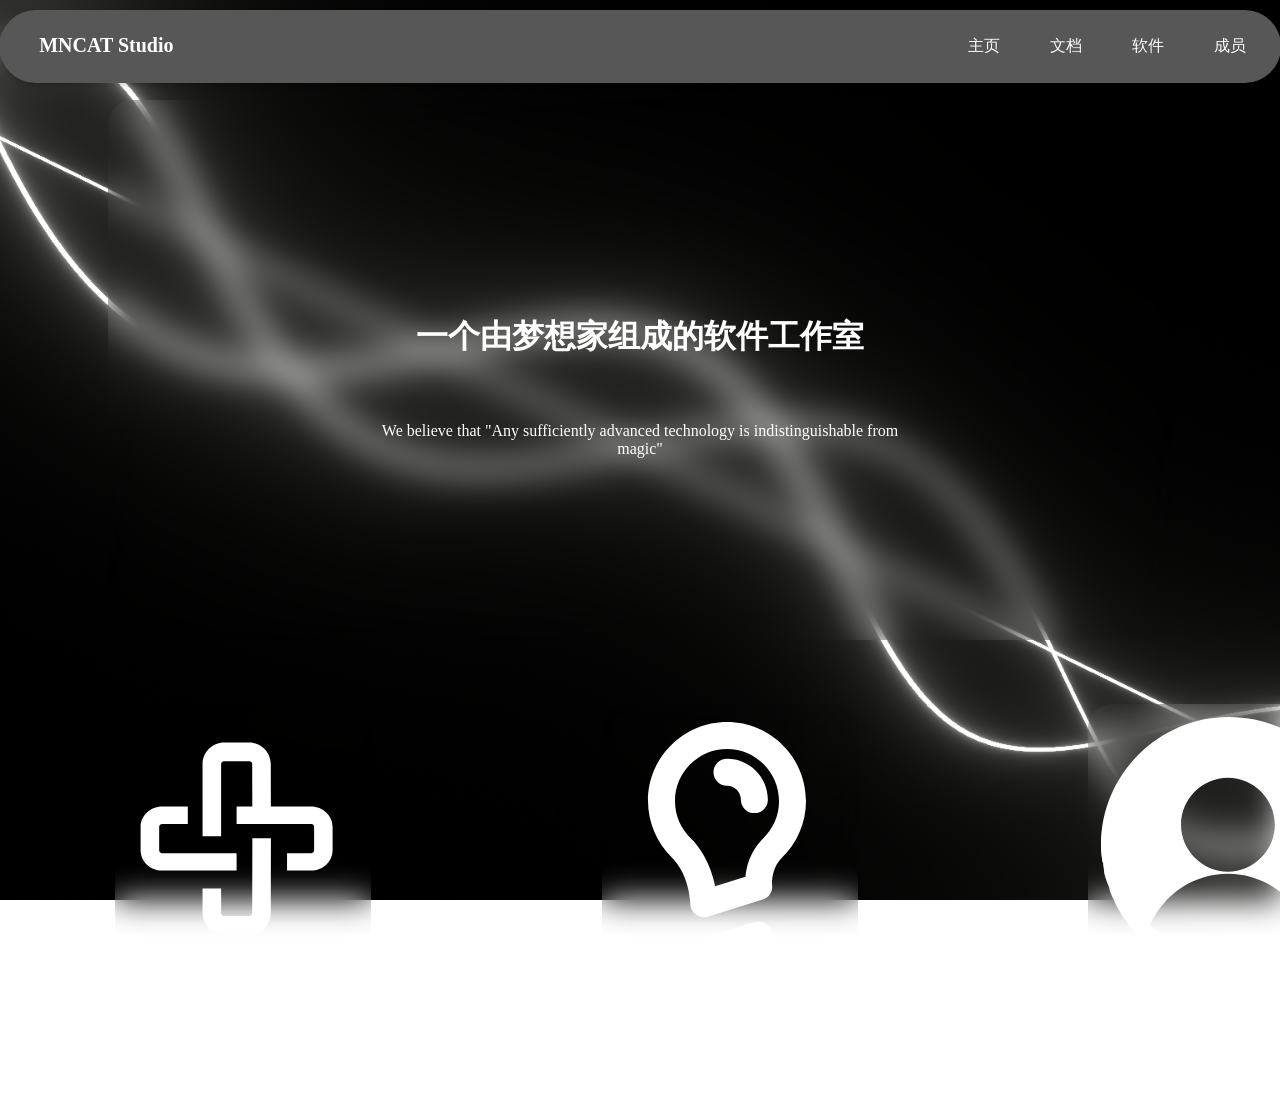
==== commit fbda1432: "文档" ====
--- a/index.html
+++ b/index.html
@@ -5,12 +5,14 @@
     <meta name="viewport" content="width=device-width, initial-scale=1.0">
     <title>MNCAT Studio</title>
     <link rel="stylesheet" href="index.css">
+    <link rel="shortcut icon" href="./assets/images/logo.png" type="image/x-icon"
 </head>
 <body class="body">
     <div class="NavigationBar">
         <h4>MNCAT Studio</h4>
         <ul class="links">
             <li><a href="/">主页</a></li>
+            <li><a href="/docs.pdf">文档</a></li>
             <li><a href="/software.html">软件</a></li>
             <li><a href="/members.html">成员</a></li>
         </ul>
@@ -37,6 +39,7 @@
             <br>
             <p>各种各样的人都有</p>
         </div>
+
     </div>
 </body>
 </html>
